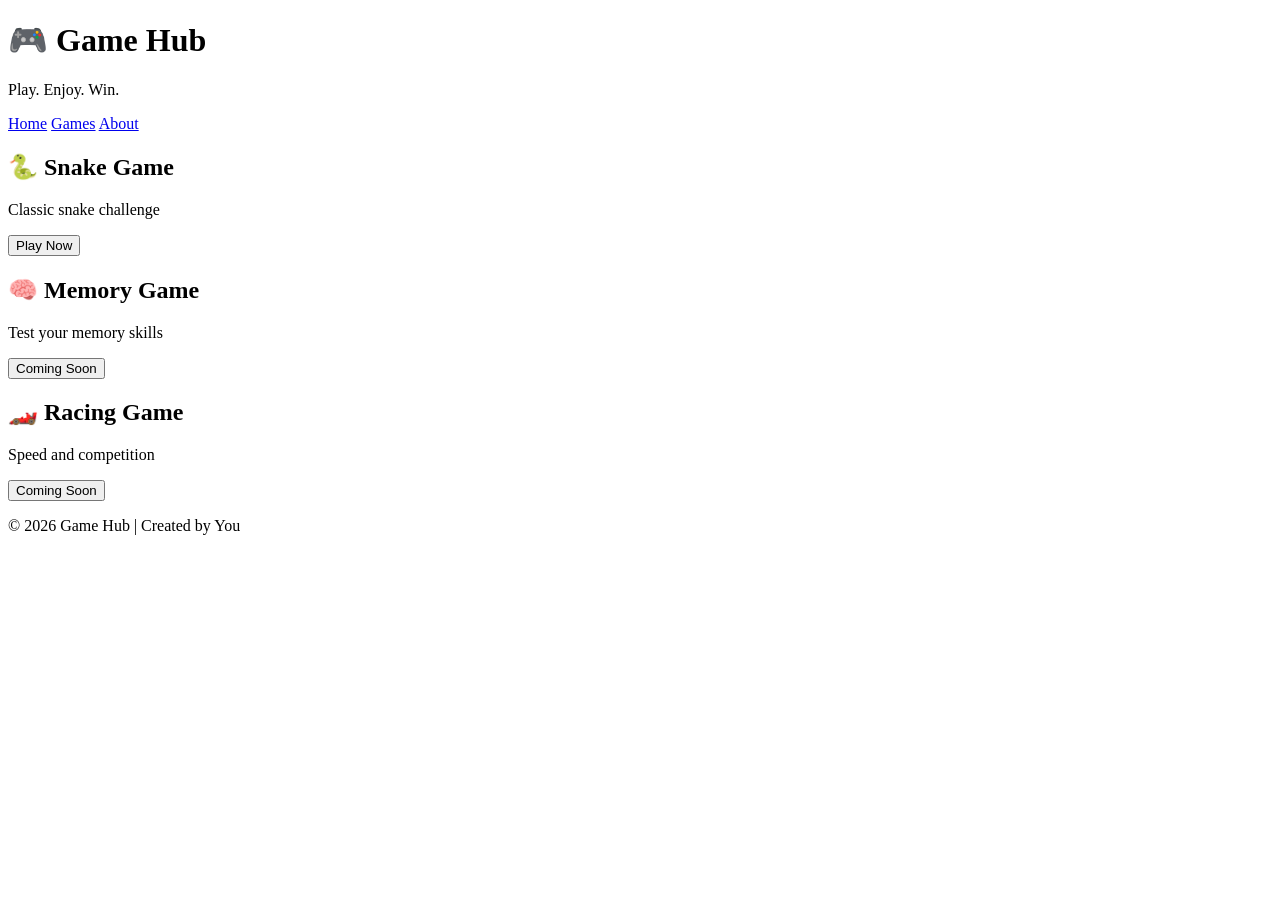
==== index.html @ 80677e63 "Add initial HTML structure for Game Hub" ====
<!DOCTYPE html>
<html lang="en">
<head>
    <meta charset="UTF-8">
    <meta name="viewport" content="width=device-width, initial-scale=1.0">
    <title>Game Hub</title>
    <link rel="stylesheet" href="style.css">
</head>

<body>

<header>
    <h1>🎮 Game Hub</h1>
    <p>Play. Enjoy. Win.</p>
</header>

<nav>
    <a href="#">Home</a>
    <a href="#">Games</a>
    <a href="#">About</a>
</nav>

<section class="games">

    <div class="card">
        <h2>🐍 Snake Game</h2>
        <p>Classic snake challenge</p>
        <button onclick="startGame()">Play Now</button>
    </div>

    <div class="card">
        <h2>🧠 Memory Game</h2>
        <p>Test your memory skills</p>
        <button>Coming Soon</button>
    </div>

    <div class="card">
        <h2>🏎️ Racing Game</h2>
        <p>Speed and competition</p>
        <button>Coming Soon</button>
    </div>

</section>

<footer>
    <p>© 2026 Game Hub | Created by You</p>
</footer>

<script src="script.js"></script>

</body>
  </html>
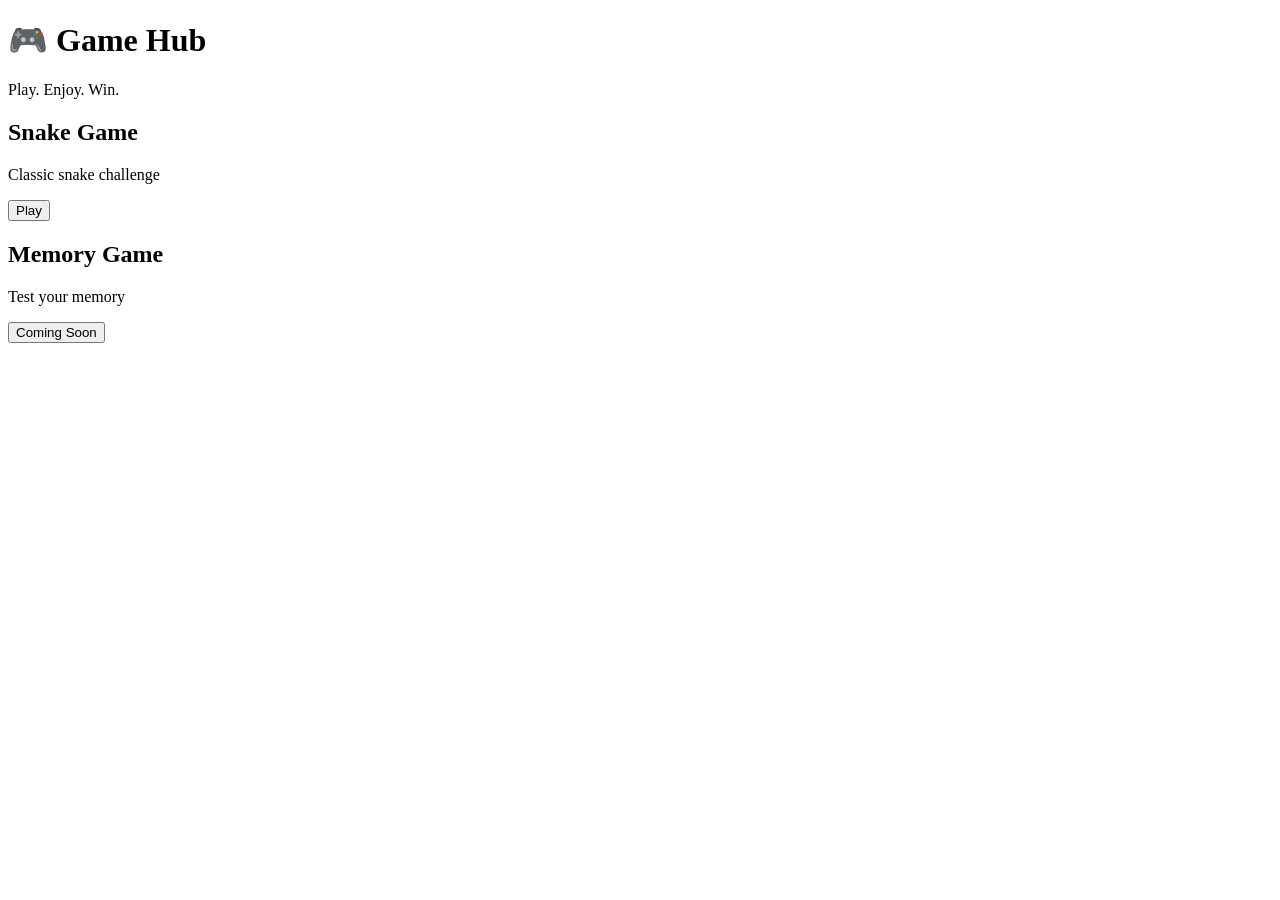
==== commit 63111061: "Refactor HTML structure and content" ====
--- a/index.html
+++ b/index.html
@@ -1,52 +1,35 @@
+
 <!DOCTYPE html>
-<html lang="en">
+<html>
 <head>
-    <meta charset="UTF-8">
-    <meta name="viewport" content="width=device-width, initial-scale=1.0">
-    <title>Game Hub</title>
-    <link rel="stylesheet" href="style.css">
+<title>Game Hub</title>
+<link rel="stylesheet" href="style.css">
 </head>
 
 <body>
 
 <header>
-    <h1>🎮 Game Hub</h1>
-    <p>Play. Enjoy. Win.</p>
+<h1>🎮 Game Hub</h1>
+<p>Play. Enjoy. Win.</p>
 </header>
-
-<nav>
-    <a href="#">Home</a>
-    <a href="#">Games</a>
-    <a href="#">About</a>
-</nav>
 
 <section class="games">
 
-    <div class="card">
-        <h2>🐍 Snake Game</h2>
-        <p>Classic snake challenge</p>
-        <button onclick="startGame()">Play Now</button>
-    </div>
+<div class="card">
+<h2>Snake Game</h2>
+<p>Classic snake challenge</p>
+<button onclick="startGame()">Play</button>
+</div>
 
-    <div class="card">
-        <h2>🧠 Memory Game</h2>
-        <p>Test your memory skills</p>
-        <button>Coming Soon</button>
-    </div>
-
-    <div class="card">
-        <h2>🏎️ Racing Game</h2>
-        <p>Speed and competition</p>
-        <button>Coming Soon</button>
-    </div>
+<div class="card">
+<h2>Memory Game</h2>
+<p>Test your memory</p>
+<button>Coming Soon</button>
+</div>
 
 </section>
-
-<footer>
-    <p>© 2026 Game Hub | Created by You</p>
-</footer>
 
 <script src="script.js"></script>
 
 </body>
-  </html>
+</html>
--- a/style.css
+++ b/style.css
@@ -0,0 +1,52 @@
+<!DOCTYPE html>
+<html lang="en">
+<head>
+    <meta charset="UTF-8">
+    <meta name="viewport" content="width=device-width, initial-scale=1.0">
+    <title>Game Hub</title>
+    <link rel="stylesheet" href="style.css">
+</head>
+
+<body>
+
+<header>
+    <h1>🎮 Game Hub</h1>
+    <p>Play. Enjoy. Win.</p>
+</header>
+
+<nav>
+    <a href="#">Home</a>
+    <a href="#">Games</a>
+    <a href="#">About</a>
+</nav>
+
+<section class="games">
+
+    <div class="card">
+        <h2>🐍 Snake Game</h2>
+        <p>Classic snake challenge</p>
+        <button onclick="startGame()">Play Now</button>
+    </div>
+
+    <div class="card">
+        <h2>🧠 Memory Game</h2>
+        <p>Test your memory skills</p>
+        <button>Coming Soon</button>
+    </div>
+
+    <div class="card">
+        <h2>🏎️ Racing Game</h2>
+        <p>Speed and competition</p>
+        <button>Coming Soon</button>
+    </div>
+
+</section>
+
+<footer>
+    <p>© 2026 Game Hub | Created by You</p>
+</footer>
+
+<script src="script.js"></script>
+
+</body>
+</html>
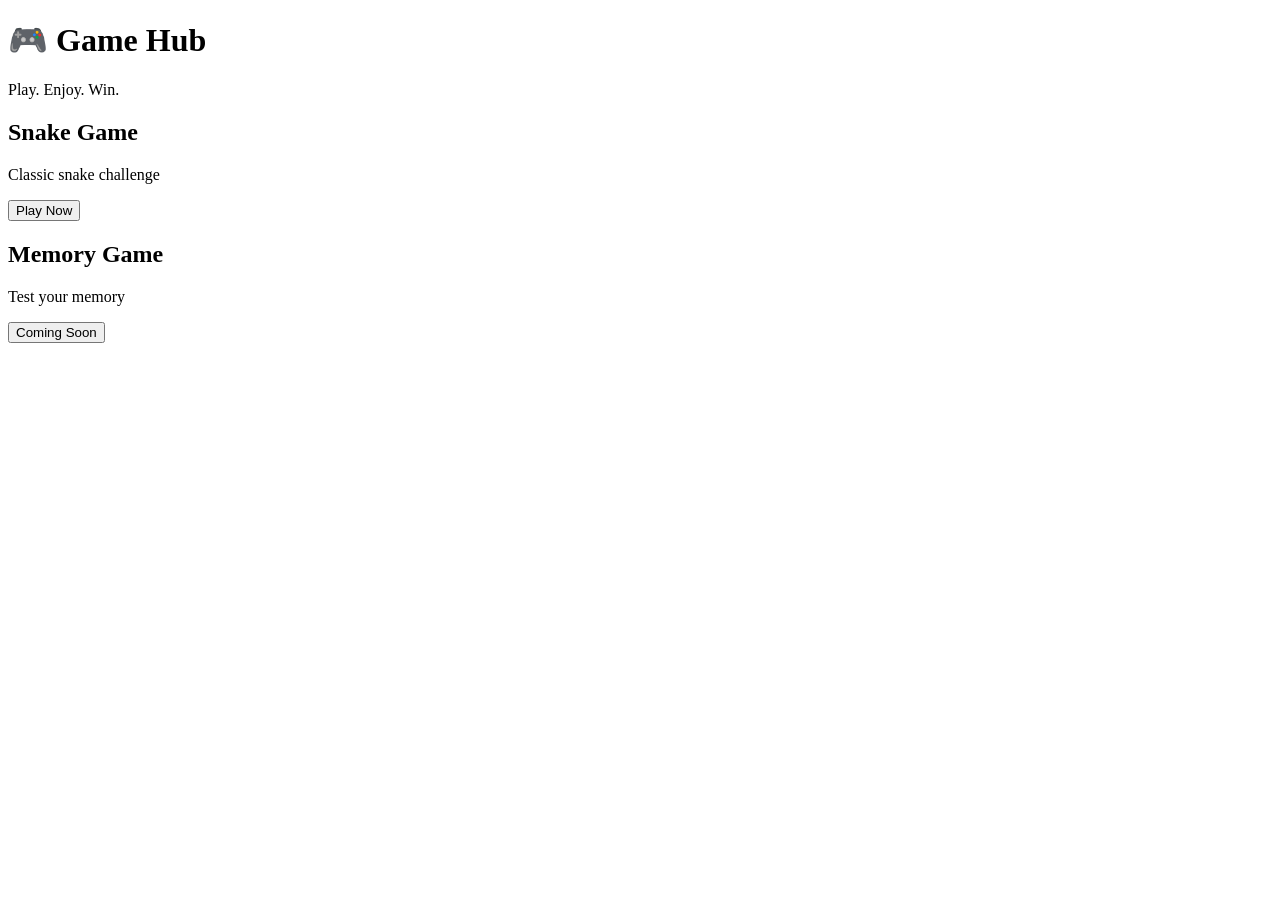
==== commit 4842f4b4: "Update play button to link to snake.html" ====
--- a/index.html
+++ b/index.html
@@ -18,7 +18,9 @@
 <div class="card">
 <h2>Snake Game</h2>
 <p>Classic snake challenge</p>
-<button onclick="startGame()">Play</button>
+<a href="snake.html">
+    <button>Play Now</button>
+</a>
 </div>
 
 <div class="card">
--- a/style.css
+++ b/style.css
@@ -1,52 +1,3 @@
-<!DOCTYPE html>
-<html lang="en">
-<head>
-    <meta charset="UTF-8">
-    <meta name="viewport" content="width=device-width, initial-scale=1.0">
-    <title>Game Hub</title>
-    <link rel="stylesheet" href="style.css">
-</head>
-
-<body>
-
-<header>
-    <h1>🎮 Game Hub</h1>
-    <p>Play. Enjoy. Win.</p>
-</header>
-
-<nav>
-    <a href="#">Home</a>
-    <a href="#">Games</a>
-    <a href="#">About</a>
-</nav>
-
-<section class="games">
-
-    <div class="card">
-        <h2>🐍 Snake Game</h2>
-        <p>Classic snake challenge</p>
-        <button onclick="startGame()">Play Now</button>
-    </div>
-
-    <div class="card">
-        <h2>🧠 Memory Game</h2>
-        <p>Test your memory skills</p>
-        <button>Coming Soon</button>
-    </div>
-
-    <div class="card">
-        <h2>🏎️ Racing Game</h2>
-        <p>Speed and competition</p>
-        <button>Coming Soon</button>
-    </div>
-
-</section>
-
-<footer>
-    <p>© 2026 Game Hub | Created by You</p>
-</footer>
-
-<script src="script.js"></script>
-
-</body>
-</html>
+function startGame(){
+alert("Snake Game starting soon!");
+}
